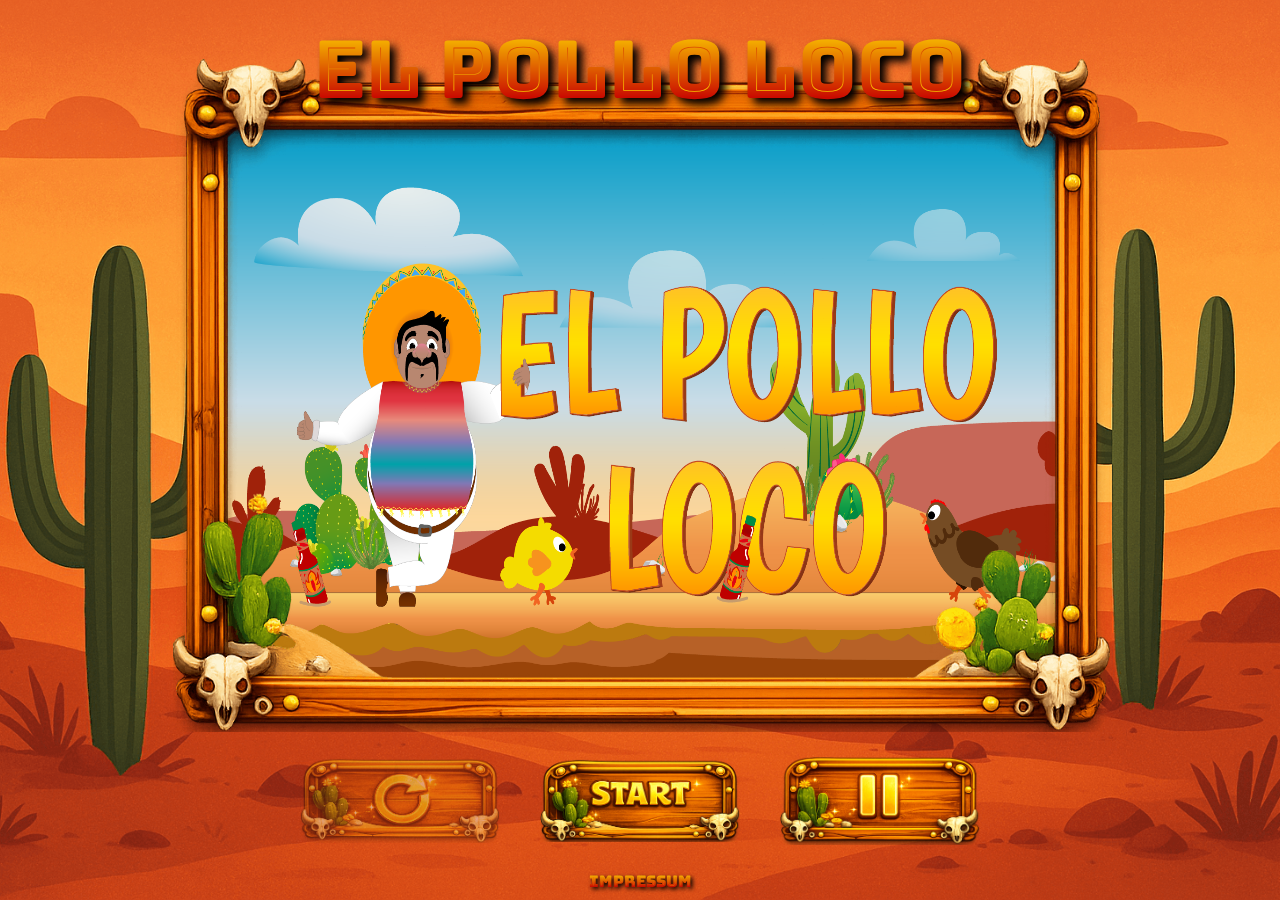
==== index.html @ 5ec19bf0 "feat: rework responsive game layout and menus" ====
<!DOCTYPE html>
<html lang="en">

<head>
    <meta charset="UTF-8">
    <meta name="viewport" content="width=device-width, initial-scale=1.0, viewport-fit=cover">
    <link rel="stylesheet" href="./style.css">
    <link rel="stylesheet" href="./style/responsive.css">
    <link rel="shortcut icon" href="./img/6_salsa_bottle/salsa_bottle.png" type="image/x-icon">
    <script src="./models/drawable_object.class.js"></script>
    <script src="./models/statusbar.class.js"></script>
    <script src="./models/movable-object.class.js"></script>
    <script src="./models/character.class.js"></script>
    <script src="./models/character-audio.class.js"></script>
    <script src="./models/character-animation.class.js"></script>
    <script src="./models/character-state.class.js"></script>
    <script src="./models/character-movement.class.js"></script>
    <script src="./models/chicken.class.js"></script>
    <script src="./models/baby_chicken.class.js"></script>
    <script src="./models/cloud.class.js"></script>
    <script src="./models/background.class.js"></script>
    <script src="./models/coin.class.js"></script>
    <script src="./models/salsa.class.js"></script>
    <script src="./models/endscreen.class.js"></script>
    <script src="./models/endboss.class.js"></script>
    <script src="./models/endboss-audio.class.js"></script>
    <script src="./models/keyboard.class.js"></script>
    <script src="./models/level.class.js"></script>
    <script src="./level/level1.js"></script>
    <script src="./models/throwable_object.class.js"></script>
    <script src="./models/world.class.js"></script>
    <script src="./models/world-draw.class.js"></script>
    <script src="./models/world-audio.class.js"></script>
    <script src="./models/world-flow.class.js"></script>
    <script src="./models/world-status.class.js"></script>
    <script src="./models/world-collision.class.js"></script>
    <script src="./js/variables.js"></script>
    <script src="./js/audio-manager.js"></script>
    <script src="./js/buttons.js"></script>
    <script src="./js/ui.js"></script>
    <script src="./js/game.js"></script>
    <script src="./js/keyboard.js"></script>
    <title>El Pollo Loco</title>
</head>

<body onload="init()">
    <header id="header">
        <button onclick="startGame()" id="resp-start-button">
            <img src="./img/buttons/start_button.png" class="resp-start-button">
        </button>
        <button id="resp-restart-button" class="deactive_button d_none">
            <img src="./img/buttons/restart_button.png">
        </button>
        <h1>El Pollo Loco</h1>
        <button id="resp-pause-button" onclick="pauseGame()">
            <img src="./img/buttons/pause_button.png">
        </button>
    </header>
    <section class="section-canvas" id="section-canvas">
        <canvas id="canvas" width="720" height="480" class="background-img"></canvas>
        <img src="./img/background_img/canvas_border.png" alt="" class="canvas-border">
        <div id="pause-menu" class="pause-menu d_none"></div>
        <div class="pause-buttons d_none" id="pause-buttons">
            <button onclick="resumeGame()" class="resume-button" id="resume-button">
                <img src="./img/buttons/play_button.png" alt="resume">
            </button>
            <button onclick="homeMenu()" class="home-button" id="home-button">
                <img src="./img/buttons/home_button.png" alt="home">
            </button>
            <button onclick="mute()" class="mute-button" id="mute-button">
                <img src="./img/buttons/unmute_button.png" alt="">
            </button>
            <button onclick="unmute()" class="mute-button d_none" id="unmute-button">
                <img src="./img/buttons/mute_button.png" alt="">
            </button>
            <button onclick="openSettings()" class="settings-button" id="settings-button">
                <img src="./img/buttons/settings_button.png" alt="">
            </button>
        </div>
        <table class="button-settings d_none" id="button-settings">
            <tr>
                <td>Left</td>
                <td>&larr; | A</td>
            </tr>
            <tr>
                <td>Right</td>
                <td>&rarr; | D</td>
            </tr>
            <tr>
                <td>Jump</td>
                <td>&uarr; | W | _</td>
            </tr>
            <tr>
                <td>Throw Item</td>
                <td>E</td>
            </tr>
            <tr>
                <td>Pause</td>
                <td>Esc</td>
            </tr>
        </table>
        <button class="close-settings-button d_none" id="close-settings-button" onclick="closeSettings()">
            <img src="./img/buttons/close_button.png" alt="">
        </button>
    </section>
    <section class="section-buttons" id="section-buttons">
        <button id="restart-button" class="deactive_button">
            <img src="./img/buttons/restart_button.png">
        </button>
        <button onclick="startGame()" id="start-button">
            <img src="./img/buttons/start_button.png">
        </button>
        <button id="pause-button" onclick="pauseGame()">
            <img src="./img/buttons/pause_button.png">
        </button>
    </section>
    <div class="rotate-phone-screen d_none" id="rotate-phone-screen">
        <img src="./img/responsive/rotate_phone.png" alt="">
        <h2>Please rotate your Device</h2>
    </div>
    <section class="resp-buttons" id="resp-buttons">
        <div class="left-side">
            <button id="left-button">
                <img src="./img/buttons/left_button.png" alt="" draggable="false">
            </button>
            <button id="right-button">
                <img src="./img/buttons/right_button.png" alt="" draggable="false">
            </button>
        </div>
        <div class="right-side">
            <button id="salsa-button">
                <img src="./img/buttons/salsa_button.png" alt="" draggable="false">
            </button>
            <button id="up-button">
                <img src="./img/buttons/up_button.png" alt="" draggable="false">
            </button>
        </div>
    </section>
    <footer>
        <a href="./impressum.html" target="_blank">Impressum</a>
    </footer>
</body>

</html>
---- style.css ----
/*                 Standart                         */

* {
    margin: 0;
    padding: 0;
    text-decoration: none;
    scroll-behavior: smooth;
    touch-action: manipulation;
    -webkit-user-select: none;
    user-select: none;
}

body {
    height: 100vh;
    height: 100dvh;
    overflow: hidden;
    position: relative;
    isolation: isolate;
    display: flex;
    flex-direction: column;
    align-items: center;
    justify-content: center;
    background-image: url(./img/background_img/background.png);
    background-repeat: no-repeat;
    background-size: cover;
    background-position: center;
    font-family: 'Bungee Spice', sans-serif;
}

body::before {
    content: "";
    display: none;
    position: fixed;
    inset: -20px;
    background-image: url(./img/background_img/background.png);
    background-repeat: no-repeat;
    background-size: cover;
    background-position: center;
    filter: blur(6px);
    transform: scale(1.03);
    opacity: 0.9;
    z-index: -1;
}

img {
    pointer-events: none;
    -webkit-user-drag: none;
    -webkit-touch-callout: none;
    touch-action: none;
}

button {
    height: auto;
    width: auto;
    cursor: pointer;
    transition: 250ms;
    background-color: transparent;
    border: none;
    touch-action: manipulation;
    user-select: none;
    -webkit-tap-highlight-color: transparent;
    position: relative;
}

.d_none {
    display: none !important;
}

.deactive_button {
    opacity: 0.5;
}

.deactive_button:hover {
    transform: scale(1) !important;
}

/*               Header Section                      */

header {
    display: flex;
    justify-content: center;
    align-items: center;
    position: absolute;
    top: 16px;
    width: 100%;
    box-sizing: border-box;
    padding: 0 24px;
    z-index: 10;
}

header img {
    display: none;
    width: 150px;
    height: auto;
    cursor: pointer;
    transition: 250ms;
}

header img:hover {
    transform: scale(1.05);
}

header img:active {
    transform: scale(1);
}

h1 {
    font-size: 80px;
    border-radius: 16px;
    text-shadow: 6px 6px 8px black;
}

/*               Canvas Section                   */

.section-canvas {
    position: relative;
    width: min(1000px, calc(100vw - 48px));
    max-width: 1000px;
    height: auto;
    aspect-ratio: 3 / 2;
    margin: clamp(56px, 8dvh, 80px) 0 clamp(78px, 8dvh, 96px);
    z-index: 0;
}

canvas {
    position: absolute;
    top: 0;
    left: 0;
    width: 100%;
    height: 100%;
    cursor: pointer;
    z-index: 0;
}

.background-img {
    background-image: url(./img/9_intro_outro_screens/start/startscreen_1.png);
    background-repeat: no-repeat;
    background-position: center center;
    background-size: 100% 100%;
}

.canvas-border {
    position: absolute;
    top: -11.67%;
    left: -6.25%;
    height: 121.46%;
    width: 112.78%;
    z-index: 2;
}

.pause-menu {
    position: absolute;
    top: 0;
    left: 0;
    height: 100%;
    width: 100%;
    background-color: rgba(0, 0, 0, 0.719);
    z-index: 1;
}

.pause-buttons {
    display: flex;
    justify-content: center;
    align-items: flex-end;
    flex-wrap: wrap;
    gap: 24px;
    position: absolute;
    top: 45%;
    left: 50%;
    transform: translate(-50%, -50%);
    z-index: 5;
    width: 600px;
}

.pause-buttons a {
    position: absolute;
    top: -30px;
    transition: 250ms;
}

.pause-buttons a:hover {
    transform: scale(1.05);
}

.pause-buttons a:active {
    transform: scale(1);
}

.resume-button {
    width: 200px;
    height: 105px;
    transition: 250ms;
    cursor: pointer;
}

.home-button {
    width: 200px;
    height: 160px;
    transition: 250ms;
    cursor: pointer;
}

.mute-button {
    width: 200px;
    height: 105px;
    transition: 250ms;
    cursor: pointer;
}

.settings-button {
    width: 200px;
    height: 104px;
}

.resume-button img {
    width: 100%;
    height: 100%;
}

.home-button img {
    width: 100%;
    height: 100%;
}

.mute-button img {
    width: 100%;
    height: 100%;
}

.settings-button img {
    width: 100%;
    height: 100%;
}

.resume-button:hover {
    transform: scale(1.05);
}

.home-button:hover {
    transform: scale(1.05);
}

.mute-button:hover {
    transform: scale(1.05);
}

.settings-button:hover {
    transform: scale(1.05);
}

.resume-button:active {
    transform: scale(1);
}

.home-button:active {
    transform: scale(1);
}

.mute-button:active {
    transform: scale(1);
}

.settings-button:active {
    transform: scale(1);
}

.button-settings {
    background-color: black;
    border: 4px solid rgb(255, 128, 0);
    border-radius: 16px;
    padding: 8px 16px;
    position: absolute;
    top: 50%;
    left: 50%;
    transform: translate(-50%, -50%);
    z-index: 1;
}

.button-settings td {
    padding: 8px;
}

.button-settings td:first-child {
    padding-right: 32px;
}

.close-settings-button {
    position: absolute;
    left: 72%;
    top: 15%;
    width: 50px;
    height: auto;
    z-index: 1;
}

.close-settings-button:hover {
    transform: scale(1.1);
}

.close-settings-button:active {
    transform: scale(1);
}

.close-settings-button img {
    width: 100%;
    height: 100%;
}

/*              Button Section               */

.section-buttons {
    display: flex;
    justify-content: center;
    align-items: center;
    width: 100%;
    gap: 40px;
    position: relative;
    z-index: 10;
}

.section-buttons img {
    width: 200px;
    height: auto;
    cursor: pointer;
    transition: 250ms;
}

.section-buttons button {
    width: 200px;
    height: auto;
    cursor: pointer;
    transition: 250ms;
}

.section-buttons button img {
    width: 100%;
    height: 100%;
}

.section-buttons button:hover {
    transform: scale(1.05);
}

.section-buttons button:active {
    transform: scale(1);
}

/*                  Resp Overlay                 */

.rotate-phone-screen {
    display: flex;
    align-items: center;
    justify-content: center;
    flex-direction: column;
}

.rotate-phone-screen img {
    width: 600px;
    height: auto;
    margin: 24px 0 16px 0;
}

h2 {
    font-size: 40px;
    text-shadow: 4px 4px 8px black;
}

/*                  Footer                    */

footer {
    position: fixed;
    left: 50%;
    bottom: 8px;
    transform: translateX(-50%);
    z-index: 10;
}

footer a {
    display: inline-block;
    color: rgb(255, 204, 0);
    font-size: 16px;
    text-shadow: 2px 2px 4px black;
    transition: 250ms;
}

footer a:hover {
    transform: scale(1.05);
}

/*              Resp Buttons Section                */

.resp-buttons {
    display: none;
    justify-content: space-between;
    align-items: center;
    width: 100%;
    position: absolute;
    bottom: 12px;
    height: 80px;
    padding: 0 24px;
    box-sizing: border-box;
    z-index: 10;
}

body.mobile-controls .section-buttons {
    display: none;
}

body.mobile-controls .section-canvas {
    margin: clamp(36px, 7dvh, 56px) 0 clamp(96px, 18dvh, 128px);
}

body.mobile-controls .resp-buttons {
    display: flex;
}

body.mobile-controls header img {
    display: block;
}

.left-side {
    display: flex;
    align-items: center;
    height: 100%;
    gap: 24px;
}

.left-side button {
    height: 100%;
    position: relative;
}

.left-side button img {
    height: 100%;
}

.resp-start-button {
    height: auto;
    width: 200px;
}

.right-side {
    display: flex;
    align-items: center;
    height: 100%;
    gap: 24px;
}

.right-side button {
    height: 100%;
}

.right-side button img {
    height: 100%;
}

/*                  Fonts                    */

@font-face {
    font-family: 'Bungee Spice';
    src: url(./fonts/Bungee_Spice/BungeeSpice-Regular.ttf);
}
---- style/responsive.css ----
@media (max-width: 820px) {

    /*               Header Section                      */

    h1 {
        font-size: 64px;
    }


    /*                  Resp Overlay                 */


    h2 {
        font-size: 32px;
    }


    /*                  Resp Overlay                 */


    .rotate-phone-screen img {
        width: 400px;
        margin: 20px 0 11px 0;
    }
}

@media (max-width: 580px) {

    /*               Header Section                      */


    header {
        padding: 0;
    }

    h1 {
        font-size: 32px;
        margin: 0;
        padding: 0;
    }


    /*                  Resp Overlay                 */


    .rotate-phone-screen img {
        width: 300px;
        margin: 20px 0 11px 0;
    }

    h2 {
        font-size: 19px;
    }
}

@media (max-height: 850px) {

    /*               Header Section                      */


    header {
        justify-content: space-between;
    }

    header img {
        display: block;
        width: 150px;
    }

    h1 {
        font-size: 36px;
        margin: 0;
        padding: 0;
    }


    /*               Canvas Section                   */


    .section-canvas {
        width: 600px;
        height: 350px;
        margin: 0;
    }

    canvas {
        width: 100%;
        height: 100%;
    }

    .canvas-border {
        top: -43px;
        left: -39px;
        height: calc(100% + 75px);
        width: calc(100% + 79px);
    }

    .pause-buttons {
        width: 400px;
    }

    .pause-buttons a {
        font-size: 14px;
    }

    .resume-button {
        width: 150px;
        height: 78px;
    }

    .home-button {
        width: 150px;
        height: 120px;
    }

    .mute-button {
        width: 150px;
        height: 80px;
    }

    .settings-button {
        width: 150px;
        height: 78px;
    }

    .button-settings {
        font-size: 12px;
    }

    .close-settings-button {
        left: 72%;
        top: 10%;
        width: 40px;
    }


    /*              Button Section               */


    .section-buttons {
        display: none;
    }

    .section-buttons img {
        width: 150px;
    }


    /*              Resp Buttons Section                */


    body.mobile-controls .resp-buttons {
        display: flex;
    }

    .resp-start-button {
        width: 150px;
    }

}

@media (max-height: 600px) {

    /*               Header Section                      */


    header img {
        width: 120px;
    }

    h1 {
        font-size: 36px;
        margin: 0;
        padding: 0;
    }


    /*               Canvas Section                   */

    .section-canvas {
        width: 70%;
        max-width: 500px;
        height: 50%;
    }

    .canvas-border {
        top: -28px;
        left: -26px;
        height: calc(100% + 50px);
        width: calc(100% + 52px);
    }

    .pause-buttons a {
        top: -10px;
        font-size: 12px;
    }

    .resume-button {
        width: 120px;
        height: 66px;
    }

    .home-button {
        width: 120px;
        height: 100px;
    }

    .mute-button {
        width: 120px;
        height: 63px;
    }

    .settings-button {
        width: 120px;
        height: 62px;
    }

    .button-settings {
        padding: 4px 8px;
        font-size: 12px;
    }

    .close-settings-button {
        left: 78%;
        width: 32px;
    }


    /*              Button Section               */


    .section-buttons img {
        width: 120px;
    }


    /*                  Resp Overlay                 */


    .rotate-phone-screen img {
        width: 300px;
        margin: 20px 0 11px 0;
    }

    h2 {
        font-size: 19px;
    }


    /*              Resp Buttons Section                */


    .resp-buttons {
        bottom: 12px;
        height: 64px;
        padding: 0 24px;
    }

    .resp-start-button {
        width: 120px;
    }

}

@media (max-height: 440px) {

    /*               Header Section                      */

    header img {
        width: 70px;
    }

    h1 {
        font-size: 32px;
        margin: 0;
        padding: 0;
    }


    /*               Canvas Section                   */


    .section-canvas {
        width: 70%;
        max-width: 400px;
        height: 50%;
    }

    .canvas-border {
        top: -22px;
        left: -20px;
        height: calc(100% + 40px);
        width: calc(100% + 40px);
    }

    .pause-buttons {
        width: 300px;
        gap: 16px;
    }

    .pause-buttons a {
        top: auto;
        bottom: -20px;
    }

    .resume-button {
        width: 100px;
        height: 50px;
    }

    .home-button {
        width: 100px;
        height: 75px;
    }

    .mute-button {
        width: 100px;
        height: 49px;
    }

    .settings-button {
        width: 100px;
        height: 48px;
    }

    .button-settings td:first-child {
        padding-right: 16px;
    }

    .button-settings td {
        padding: 2px;
    }


    /*              Button Section               */


    .section-buttons img {
        width: 70px;
    }


    /*                  Resp Overlay                 */


    .rotate-phone-screen img {
        width: 300px;
        margin: 20px 0 11px 0;
    }

    h2 {
        font-size: 19px;
    }


    /*              Resp Buttons Section                */


    .resp-start-button {
        width: 90px;
    }

}

/* Canvas size is calculated in ui.js; these rules keep CSS fallbacks proportional. */
.section-canvas {
    width: min(1000px, calc(100vw - 48px));
    max-width: 1000px;
    height: auto;
    aspect-ratio: 3 / 2;
    margin: clamp(56px, 8dvh, 80px) 0 clamp(78px, 8dvh, 96px);
}

body.mobile-controls .section-canvas {
    width: min(1000px, calc(100vw - 16px));
    margin: clamp(36px, 7dvh, 56px) 0 clamp(96px, 18dvh, 128px);
}

canvas {
    width: 100%;
    height: 100%;
}

.canvas-border {
    top: -11.67%;
    left: -6.25%;
    height: 121.46%;
    width: 112.78%;
}

@media (max-height: 600px) {
    body {
        background-image: none;
        background-color: rgb(34, 34, 34);
    }

    body::before {
        display: block;
    }

    h1 {
        display: none;
    }

    header {
        top: clamp(6px, 2.5dvh, 14px);
        padding: 0 clamp(8px, 2vw, 24px);
        pointer-events: none;
    }

    header button {
        pointer-events: auto;
    }

    header img,
    .resp-start-button {
        display: block;
        width: auto;
        height: clamp(32px, 8dvh, 44px);
    }

    .section-canvas,
    body.mobile-controls .section-canvas {
        width: min(1000px, 150dvh, 100vw);
        max-width: 1000px;
        margin: 0;
    }

    .canvas-border {
        display: none;
    }

    .resp-buttons {
        bottom: clamp(4px, 2dvh, 12px);
        height: auto;
        padding: 0 clamp(8px, 2vw, 24px);
        gap: clamp(8px, 2vw, 16px);
        pointer-events: none;
    }

    footer {
        bottom: clamp(2px, 1dvh, 6px);
    }

    footer a {
        font-size: 12px;
    }

    .resp-buttons button {
        pointer-events: auto;
    }

    .left-side,
    .right-side {
        height: auto;
        gap: clamp(8px, 2vw, 16px);
        flex-wrap: wrap;
    }

    .left-side button,
    .right-side button {
        height: clamp(40px, 10dvh, 56px);
    }
}
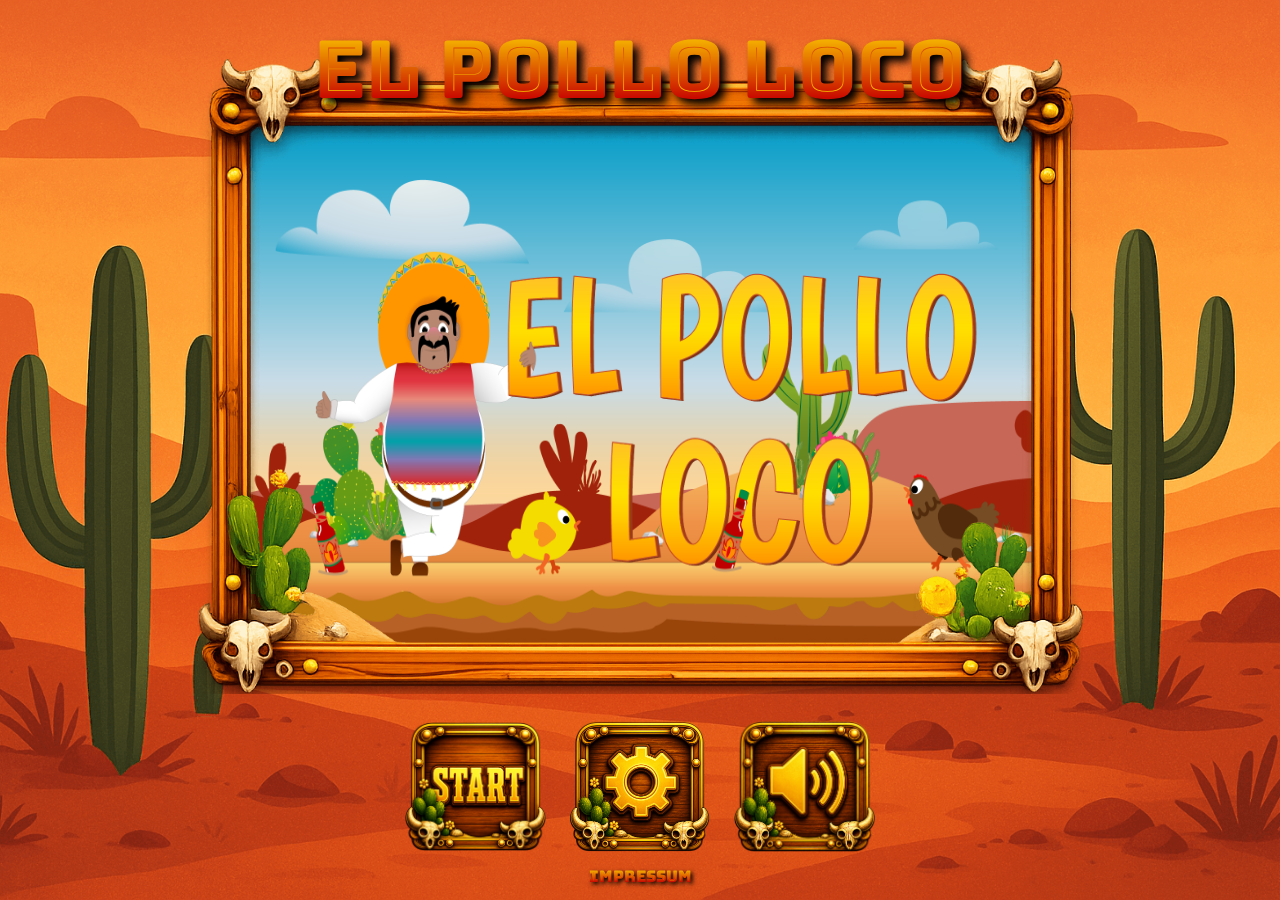
==== commit 8d73e069: "Redesign game action controls" ====
--- a/index.html
+++ b/index.html
@@ -4,11 +4,20 @@
 <head>
     <meta charset="UTF-8">
     <meta name="viewport" content="width=device-width, initial-scale=1.0, viewport-fit=cover">
+    <meta name="theme-color" content="#222222">
+    <meta name="mobile-web-app-capable" content="yes">
+    <meta name="apple-mobile-web-app-capable" content="yes">
+    <meta name="apple-mobile-web-app-status-bar-style" content="black-translucent">
     <link rel="stylesheet" href="./style.css">
+    <link rel="stylesheet" href="./style/controls.css">
     <link rel="stylesheet" href="./style/responsive.css">
     <link rel="shortcut icon" href="./img/6_salsa_bottle/salsa_bottle.png" type="image/x-icon">
     <script src="./models/drawable_object.class.js"></script>
     <script src="./models/statusbar.class.js"></script>
+    <script src="./models/statusbar-health.class.js"></script>
+    <script src="./models/statusbar-bottle.class.js"></script>
+    <script src="./models/statusbar-coin.class.js"></script>
+    <script src="./models/statusbar-health-endboss.class.js"></script>
     <script src="./models/movable-object.class.js"></script>
     <script src="./models/character.class.js"></script>
     <script src="./models/character-audio.class.js"></script>
@@ -21,7 +30,8 @@
     <script src="./models/background.class.js"></script>
     <script src="./models/coin.class.js"></script>
     <script src="./models/salsa.class.js"></script>
-    <script src="./models/endscreen.class.js"></script>
+    <script src="./models/win.class.js"></script>
+    <script src="./models/lose.class.js"></script>
     <script src="./models/endboss.class.js"></script>
     <script src="./models/endboss-audio.class.js"></script>
     <script src="./models/keyboard.class.js"></script>
@@ -45,38 +55,12 @@
 
 <body onload="init()">
     <header id="header">
-        <button onclick="startGame()" id="resp-start-button">
-            <img src="./img/buttons/start_button.png" class="resp-start-button">
-        </button>
-        <button id="resp-restart-button" class="deactive_button d_none">
-            <img src="./img/buttons/restart_button.png">
-        </button>
         <h1>El Pollo Loco</h1>
-        <button id="resp-pause-button" onclick="pauseGame()">
-            <img src="./img/buttons/pause_button.png">
-        </button>
     </header>
     <section class="section-canvas" id="section-canvas">
         <canvas id="canvas" width="720" height="480" class="background-img"></canvas>
         <img src="./img/background_img/canvas_border.png" alt="" class="canvas-border">
         <div id="pause-menu" class="pause-menu d_none"></div>
-        <div class="pause-buttons d_none" id="pause-buttons">
-            <button onclick="resumeGame()" class="resume-button" id="resume-button">
-                <img src="./img/buttons/play_button.png" alt="resume">
-            </button>
-            <button onclick="homeMenu()" class="home-button" id="home-button">
-                <img src="./img/buttons/home_button.png" alt="home">
-            </button>
-            <button onclick="mute()" class="mute-button" id="mute-button">
-                <img src="./img/buttons/unmute_button.png" alt="">
-            </button>
-            <button onclick="unmute()" class="mute-button d_none" id="unmute-button">
-                <img src="./img/buttons/mute_button.png" alt="">
-            </button>
-            <button onclick="openSettings()" class="settings-button" id="settings-button">
-                <img src="./img/buttons/settings_button.png" alt="">
-            </button>
-        </div>
         <table class="button-settings d_none" id="button-settings">
             <tr>
                 <td>Left</td>
@@ -99,19 +83,31 @@
                 <td>Esc</td>
             </tr>
         </table>
-        <button class="close-settings-button d_none" id="close-settings-button" onclick="closeSettings()">
+        <button class="close-settings-button d_none" id="close-settings-button">
             <img src="./img/buttons/close_button.png" alt="">
         </button>
     </section>
     <section class="section-buttons" id="section-buttons">
-        <button id="restart-button" class="deactive_button">
+        <button id="start-button">
+            <img src="./img/buttons/start_button.png" alt="start">
+        </button>
+        <button id="restart-button" class="d_none">
             <img src="./img/buttons/restart_button.png">
         </button>
-        <button onclick="startGame()" id="start-button">
-            <img src="./img/buttons/start_button.png">
+        <button id="home-button" class="d_none">
+            <img src="./img/buttons/home_button.png" alt="home">
         </button>
-        <button id="pause-button" onclick="pauseGame()">
-            <img src="./img/buttons/pause_button.png">
+        <button id="settings-button">
+            <img src="./img/buttons/settings_button.png" alt="settings">
+        </button>
+        <button id="mute-button">
+            <img src="./img/buttons/unmute_button.png" alt="mute">
+        </button>
+        <button id="unmute-button" class="d_none">
+            <img src="./img/buttons/mute_button.png" alt="unmute">
+        </button>
+        <button id="pause-button" class="d_none">
+            <img src="./img/buttons/pause_button.png" alt="pause">
         </button>
     </section>
     <div class="rotate-phone-screen d_none" id="rotate-phone-screen">
@@ -137,7 +133,7 @@
         </div>
     </section>
     <footer>
-        <a href="./impressum.html" target="_blank">Impressum</a>
+        <a href="./impressum.html">Impressum</a>
     </footer>
 </body>
 
--- a/style.css
+++ b/style.css
@@ -3,18 +3,40 @@
 * {
     margin: 0;
     padding: 0;
+    box-sizing: border-box;
     text-decoration: none;
     scroll-behavior: smooth;
-    touch-action: manipulation;
+    touch-action: none;
     -webkit-user-select: none;
+    -moz-user-select: none;
+    -ms-user-select: none;
     user-select: none;
+    -webkit-user-drag: none;
+    -webkit-touch-callout: none;
+    -webkit-tap-highlight-color: transparent;
+}
+
+html {
+    width: 100%;
+    height: 100%;
+    overflow: hidden;
+    overscroll-behavior: none;
+    background-color: rgb(34, 34, 34);
+    background-image: url(./img/background_img/background.png);
+    background-repeat: no-repeat;
+    background-size: cover;
+    background-position: center;
 }
 
 body {
-    height: 100vh;
-    height: 100dvh;
+    position: fixed;
+    inset: 0;
+    width: var(--app-width, 100vw);
+    width: var(--app-width, 100dvw);
+    height: var(--app-height, 100vh);
+    height: var(--app-height, 100dvh);
     overflow: hidden;
-    position: relative;
+    overscroll-behavior: none;
     isolation: isolate;
     display: flex;
     flex-direction: column;
@@ -56,7 +78,7 @@
     transition: 250ms;
     background-color: transparent;
     border: none;
-    touch-action: manipulation;
+    touch-action: none;
     user-select: none;
     -webkit-tap-highlight-color: transparent;
     position: relative;
@@ -86,6 +108,14 @@
     box-sizing: border-box;
     padding: 0 24px;
     z-index: 10;
+}
+
+header button {
+    display: flex;
+    align-items: center;
+    justify-content: center;
+    pointer-events: auto;
+    z-index: 20;
 }
 
 header img {
@@ -313,28 +343,24 @@
     justify-content: center;
     align-items: center;
     width: 100%;
-    gap: 40px;
+    min-height: clamp(52px, 9dvh, 88px);
+    gap: clamp(8px, 2vw, 24px);
     position: relative;
     z-index: 10;
 }
 
-.section-buttons img {
-    width: 200px;
-    height: auto;
-    cursor: pointer;
-    transition: 250ms;
-}
-
 .section-buttons button {
-    width: 200px;
-    height: auto;
-    cursor: pointer;
-    transition: 250ms;
+    width: clamp(72px, 11vw, 150px);
+    height: auto;
+    cursor: pointer;
+    transition: 250ms;
+    flex: 0 0 auto;
 }
 
 .section-buttons button img {
     width: 100%;
-    height: 100%;
+    height: auto;
+    display: block;
 }
 
 .section-buttons button:hover {
@@ -376,7 +402,12 @@
 }
 
 footer a {
-    display: inline-block;
+    display: inline-flex;
+    align-items: center;
+    justify-content: center;
+    min-width: 64px;
+    min-height: 32px;
+    padding: 4px 10px;
     color: rgb(255, 204, 0);
     font-size: 16px;
     text-shadow: 2px 2px 4px black;
@@ -387,73 +418,6 @@
     transform: scale(1.05);
 }
 
-/*              Resp Buttons Section                */
-
-.resp-buttons {
-    display: none;
-    justify-content: space-between;
-    align-items: center;
-    width: 100%;
-    position: absolute;
-    bottom: 12px;
-    height: 80px;
-    padding: 0 24px;
-    box-sizing: border-box;
-    z-index: 10;
-}
-
-body.mobile-controls .section-buttons {
-    display: none;
-}
-
-body.mobile-controls .section-canvas {
-    margin: clamp(36px, 7dvh, 56px) 0 clamp(96px, 18dvh, 128px);
-}
-
-body.mobile-controls .resp-buttons {
-    display: flex;
-}
-
-body.mobile-controls header img {
-    display: block;
-}
-
-.left-side {
-    display: flex;
-    align-items: center;
-    height: 100%;
-    gap: 24px;
-}
-
-.left-side button {
-    height: 100%;
-    position: relative;
-}
-
-.left-side button img {
-    height: 100%;
-}
-
-.resp-start-button {
-    height: auto;
-    width: 200px;
-}
-
-.right-side {
-    display: flex;
-    align-items: center;
-    height: 100%;
-    gap: 24px;
-}
-
-.right-side button {
-    height: 100%;
-}
-
-.right-side button img {
-    height: 100%;
-}
-
 /*                  Fonts                    */
 
 @font-face {
--- a/style/controls.css
+++ b/style/controls.css
@@ -0,0 +1,115 @@
+/*              Resp Buttons Section                */
+
+.resp-buttons {
+    display: none;
+    justify-content: space-between;
+    align-items: center;
+    width: 100%;
+    position: absolute;
+    bottom: 12px;
+    height: 80px;
+    padding: 0 24px;
+    box-sizing: border-box;
+    z-index: 10;
+}
+
+body.mobile-controls .section-buttons {
+    --action-button-size: clamp(42px, 7.4dvw, 58px);
+    --action-button-gap: clamp(6px, 1.4dvw, 12px);
+    --action-button-top: max(clamp(8px, 2dvh, 14px), env(safe-area-inset-top));
+    --action-button-left: max(clamp(8px, 2vw, 18px), env(safe-area-inset-left));
+    --action-button-right: max(clamp(8px, 2vw, 18px), env(safe-area-inset-right));
+    display: block;
+    position: fixed;
+    inset: 0;
+    transform: none;
+    width: var(--app-width, 100vw);
+    height: var(--app-height, 100vh);
+    min-height: 0;
+    z-index: 20;
+    pointer-events: none;
+}
+
+body.mobile-controls .section-buttons button {
+    position: absolute;
+    width: var(--action-button-size);
+    pointer-events: auto;
+}
+
+body.mobile-controls .section-buttons #settings-button {
+    top: var(--action-button-top);
+    left: var(--action-button-left);
+}
+
+body.mobile-controls .section-buttons #home-button {
+    top: var(--action-button-top);
+    left: calc(var(--action-button-left) + var(--action-button-size) + var(--action-button-gap));
+}
+
+body.mobile-controls .section-buttons #mute-button,
+body.mobile-controls .section-buttons #unmute-button {
+    top: var(--action-button-top);
+    right: var(--action-button-right);
+}
+
+body.mobile-controls .section-buttons #pause-button {
+    top: var(--action-button-top);
+    right: calc(var(--action-button-right) + var(--action-button-size) + var(--action-button-gap));
+}
+
+body.mobile-controls .section-buttons #start-button,
+body.mobile-controls .section-buttons #restart-button {
+    left: 50%;
+    bottom: max(clamp(8px, 2dvh, 14px), env(safe-area-inset-bottom));
+    transform: translateX(-50%);
+}
+
+body.mobile-controls .section-buttons[data-action-state="running"] #restart-button,
+body.mobile-controls .section-buttons[data-action-state="paused"] #restart-button,
+body.mobile-controls .section-buttons[data-action-state="settings"] #restart-button {
+    display: none !important;
+}
+
+body.mobile-controls .section-canvas {
+    margin: clamp(36px, 7dvh, 56px) 0 clamp(96px, 18dvh, 128px);
+}
+
+body.mobile-controls .resp-buttons {
+    display: flex;
+}
+
+.left-side {
+    display: flex;
+    align-items: center;
+    height: 100%;
+    gap: 24px;
+}
+
+.left-side button {
+    height: 100%;
+    position: relative;
+}
+
+.left-side button img {
+    height: 100%;
+}
+
+.resp-start-button {
+    height: auto;
+    width: 200px;
+}
+
+.right-side {
+    display: flex;
+    align-items: center;
+    height: 100%;
+    gap: 24px;
+}
+
+.right-side button {
+    height: 100%;
+}
+
+.right-side button img {
+    height: 100%;
+}
--- a/style/responsive.css
+++ b/style/responsive.css
@@ -138,11 +138,13 @@
 
 
     .section-buttons {
-        display: none;
-    }
-
-    .section-buttons img {
-        width: 150px;
+        display: flex;
+        min-height: clamp(44px, 10dvh, 66px);
+        gap: clamp(6px, 2vw, 14px);
+    }
+
+    .section-buttons button {
+        width: clamp(74px, 16dvh, 120px);
     }
 
 
@@ -161,234 +163,9 @@
 
 @media (max-height: 600px) {
 
-    /*               Header Section                      */
-
-
-    header img {
-        width: 120px;
-    }
-
-    h1 {
-        font-size: 36px;
-        margin: 0;
-        padding: 0;
-    }
-
-
-    /*               Canvas Section                   */
-
-    .section-canvas {
-        width: 70%;
-        max-width: 500px;
-        height: 50%;
-    }
-
-    .canvas-border {
-        top: -28px;
-        left: -26px;
-        height: calc(100% + 50px);
-        width: calc(100% + 52px);
-    }
-
-    .pause-buttons a {
-        top: -10px;
-        font-size: 12px;
-    }
-
-    .resume-button {
-        width: 120px;
-        height: 66px;
-    }
-
-    .home-button {
-        width: 120px;
-        height: 100px;
-    }
-
-    .mute-button {
-        width: 120px;
-        height: 63px;
-    }
-
-    .settings-button {
-        width: 120px;
-        height: 62px;
-    }
-
-    .button-settings {
-        padding: 4px 8px;
-        font-size: 12px;
-    }
-
-    .close-settings-button {
-        left: 78%;
-        width: 32px;
-    }
-
-
-    /*              Button Section               */
-
-
-    .section-buttons img {
-        width: 120px;
-    }
-
-
-    /*                  Resp Overlay                 */
-
-
-    .rotate-phone-screen img {
-        width: 300px;
-        margin: 20px 0 11px 0;
-    }
-
-    h2 {
-        font-size: 19px;
-    }
-
-
-    /*              Resp Buttons Section                */
-
-
-    .resp-buttons {
-        bottom: 12px;
-        height: 64px;
-        padding: 0 24px;
-    }
-
-    .resp-start-button {
-        width: 120px;
-    }
-
-}
-
-@media (max-height: 440px) {
-
-    /*               Header Section                      */
-
-    header img {
-        width: 70px;
-    }
-
-    h1 {
-        font-size: 32px;
-        margin: 0;
-        padding: 0;
-    }
-
-
-    /*               Canvas Section                   */
-
-
-    .section-canvas {
-        width: 70%;
-        max-width: 400px;
-        height: 50%;
-    }
-
-    .canvas-border {
-        top: -22px;
-        left: -20px;
-        height: calc(100% + 40px);
-        width: calc(100% + 40px);
-    }
-
-    .pause-buttons {
-        width: 300px;
-        gap: 16px;
-    }
-
-    .pause-buttons a {
-        top: auto;
-        bottom: -20px;
-    }
-
-    .resume-button {
-        width: 100px;
-        height: 50px;
-    }
-
-    .home-button {
-        width: 100px;
-        height: 75px;
-    }
-
-    .mute-button {
-        width: 100px;
-        height: 49px;
-    }
-
-    .settings-button {
-        width: 100px;
-        height: 48px;
-    }
-
-    .button-settings td:first-child {
-        padding-right: 16px;
-    }
-
-    .button-settings td {
-        padding: 2px;
-    }
-
-
-    /*              Button Section               */
-
-
-    .section-buttons img {
-        width: 70px;
-    }
-
-
-    /*                  Resp Overlay                 */
-
-
-    .rotate-phone-screen img {
-        width: 300px;
-        margin: 20px 0 11px 0;
-    }
-
-    h2 {
-        font-size: 19px;
-    }
-
-
-    /*              Resp Buttons Section                */
-
-
-    .resp-start-button {
-        width: 90px;
-    }
-
-}
-
-/* Canvas size is calculated in ui.js; these rules keep CSS fallbacks proportional. */
-.section-canvas {
-    width: min(1000px, calc(100vw - 48px));
-    max-width: 1000px;
-    height: auto;
-    aspect-ratio: 3 / 2;
-    margin: clamp(56px, 8dvh, 80px) 0 clamp(78px, 8dvh, 96px);
-}
-
-body.mobile-controls .section-canvas {
-    width: min(1000px, calc(100vw - 16px));
-    margin: clamp(36px, 7dvh, 56px) 0 clamp(96px, 18dvh, 128px);
-}
-
-canvas {
-    width: 100%;
-    height: 100%;
-}
-
-.canvas-border {
-    top: -11.67%;
-    left: -6.25%;
-    height: 121.46%;
-    width: 112.78%;
-}
-
-@media (max-height: 600px) {
+    /*                 Standart                         */
+
+
     body {
         background-image: none;
         background-color: rgb(34, 34, 34);
@@ -398,9 +175,9 @@
         display: block;
     }
 
-    h1 {
-        display: none;
-    }
+
+    /*               Header Section                      */
+
 
     header {
         top: clamp(6px, 2.5dvh, 14px);
@@ -412,23 +189,102 @@
         pointer-events: auto;
     }
 
+    header button::before {
+        content: "";
+        position: absolute;
+        inset: -12px;
+        background-color: rgba(0, 0, 0, 0);
+    }
+
     header img,
     .resp-start-button {
         display: block;
         width: auto;
-        height: clamp(32px, 8dvh, 44px);
-    }
+        height: clamp(40px, 9.5dvh, 56px);
+    }
+
+    h1 {
+        display: none;
+    }
+
+
+    /*               Canvas Section                   */
 
     .section-canvas,
     body.mobile-controls .section-canvas {
-        width: min(1000px, 150dvh, 100vw);
-        max-width: 1000px;
+        width: min(150dvh, var(--app-width, 100vw));
+        max-width: none;
         margin: 0;
     }
 
     .canvas-border {
         display: none;
     }
+
+    .pause-buttons a {
+        top: -10px;
+        font-size: 12px;
+    }
+
+    .resume-button {
+        width: 120px;
+        height: 66px;
+    }
+
+    .home-button {
+        width: 120px;
+        height: 100px;
+    }
+
+    .mute-button {
+        width: 120px;
+        height: 63px;
+    }
+
+    .settings-button {
+        width: 120px;
+        height: 62px;
+    }
+
+    .button-settings {
+        padding: 4px 8px;
+        font-size: 12px;
+    }
+
+    .close-settings-button {
+        left: 78%;
+        width: 32px;
+    }
+
+
+    /*              Button Section               */
+
+
+    .section-buttons {
+        min-height: clamp(40px, 12dvh, 58px);
+        gap: clamp(4px, 1.5vw, 10px);
+    }
+
+    .section-buttons button {
+        width: clamp(56px, 16dvh, 96px);
+    }
+
+
+    /*                  Resp Overlay                 */
+
+
+    .rotate-phone-screen img {
+        width: 300px;
+        margin: 20px 0 11px 0;
+    }
+
+    h2 {
+        font-size: 19px;
+    }
+
+
+    /*              Resp Buttons Section                */
+
 
     .resp-buttons {
         bottom: clamp(4px, 2dvh, 12px);
@@ -438,14 +294,6 @@
         pointer-events: none;
     }
 
-    footer {
-        bottom: clamp(2px, 1dvh, 6px);
-    }
-
-    footer a {
-        font-size: 12px;
-    }
-
     .resp-buttons button {
         pointer-events: auto;
     }
@@ -459,6 +307,84 @@
 
     .left-side button,
     .right-side button {
-        height: clamp(40px, 10dvh, 56px);
-    }
-}
+        height: clamp(52px, 12dvh, 72px);
+    }
+
+
+    /*                  Footer                    */
+
+
+    footer {
+        top: clamp(4px, 1.5dvh, 8px);
+        bottom: auto;
+    }
+
+    footer a {
+        font-size: 12px;
+    }
+
+}
+
+@media (max-height: 440px) {
+
+    /*               Canvas Section                   */
+
+    .pause-buttons {
+        width: 300px;
+        gap: 16px;
+    }
+
+    .pause-buttons a {
+        top: auto;
+        bottom: -20px;
+    }
+
+    .resume-button {
+        width: 100px;
+        height: 50px;
+    }
+
+    .home-button {
+        width: 100px;
+        height: 75px;
+    }
+
+    .mute-button {
+        width: 100px;
+        height: 49px;
+    }
+
+    .settings-button {
+        width: 100px;
+        height: 48px;
+    }
+
+    .button-settings td:first-child {
+        padding-right: 16px;
+    }
+
+    .button-settings td {
+        padding: 2px;
+    }
+
+
+    /*              Button Section               */
+
+
+    .section-buttons button {
+        width: clamp(44px, 15dvh, 70px);
+    }
+
+
+    /*                  Resp Overlay                 */
+
+
+    .rotate-phone-screen img {
+        width: 300px;
+        margin: 20px 0 11px 0;
+    }
+
+    h2 {
+        font-size: 19px;
+    }
+}
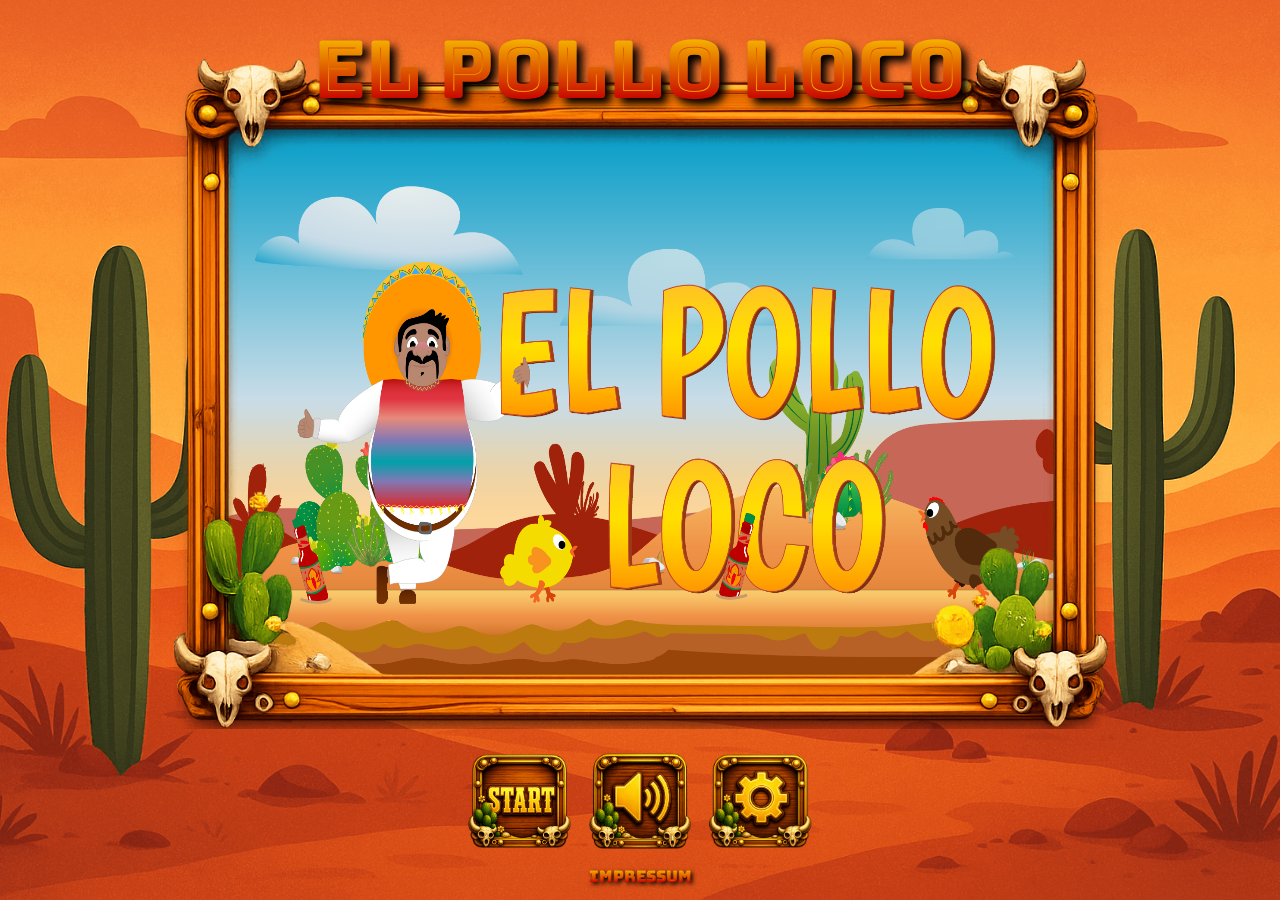
==== commit 7efdbcdc: "Adjust responsive game controls" ====
--- a/index.html
+++ b/index.html
@@ -91,14 +91,14 @@
         <button id="start-button">
             <img src="./img/buttons/start_button.png" alt="start">
         </button>
+        <button id="home-button" class="d_none">
+            <img src="./img/buttons/home_button.png" alt="home">
+        </button>
         <button id="restart-button" class="d_none">
             <img src="./img/buttons/restart_button.png">
         </button>
-        <button id="home-button" class="d_none">
-            <img src="./img/buttons/home_button.png" alt="home">
-        </button>
-        <button id="settings-button">
-            <img src="./img/buttons/settings_button.png" alt="settings">
+        <button id="pause-button" class="d_none">
+            <img src="./img/buttons/pause_button.png" alt="pause">
         </button>
         <button id="mute-button">
             <img src="./img/buttons/unmute_button.png" alt="mute">
@@ -106,8 +106,8 @@
         <button id="unmute-button" class="d_none">
             <img src="./img/buttons/mute_button.png" alt="unmute">
         </button>
-        <button id="pause-button" class="d_none">
-            <img src="./img/buttons/pause_button.png" alt="pause">
+        <button id="settings-button">
+            <img src="./img/buttons/settings_button.png" alt="settings">
         </button>
     </section>
     <div class="rotate-phone-screen d_none" id="rotate-phone-screen">
--- a/style.css
+++ b/style.css
@@ -343,14 +343,14 @@
     justify-content: center;
     align-items: center;
     width: 100%;
-    min-height: clamp(52px, 9dvh, 88px);
-    gap: clamp(8px, 2vw, 24px);
+    min-height: clamp(46px, 8dvh, 72px);
+    gap: clamp(6px, 1.5vw, 18px);
     position: relative;
     z-index: 10;
 }
 
 .section-buttons button {
-    width: clamp(72px, 11vw, 150px);
+    width: clamp(56px, 8vw, 112px);
     height: auto;
     cursor: pointer;
     transition: 250ms;
@@ -368,6 +368,18 @@
 }
 
 .section-buttons button:active {
+    transform: scale(1);
+}
+
+.section-buttons button:disabled,
+.section-buttons button.deactive_button {
+    cursor: default;
+}
+
+.section-buttons button:disabled:hover,
+.section-buttons button:disabled:active,
+.section-buttons button.deactive_button:hover,
+.section-buttons button.deactive_button:active {
     transform: scale(1);
 }
 
--- a/style/responsive.css
+++ b/style/responsive.css
@@ -139,12 +139,12 @@
 
     .section-buttons {
         display: flex;
-        min-height: clamp(44px, 10dvh, 66px);
-        gap: clamp(6px, 2vw, 14px);
+        min-height: clamp(40px, 8dvh, 56px);
+        gap: clamp(5px, 1.5vw, 10px);
     }
 
     .section-buttons button {
-        width: clamp(74px, 16dvh, 120px);
+        width: clamp(54px, 12dvh, 92px);
     }
 
 
@@ -261,12 +261,17 @@
 
 
     .section-buttons {
-        min-height: clamp(40px, 12dvh, 58px);
+        min-height: clamp(38px, 10dvh, 52px);
         gap: clamp(4px, 1.5vw, 10px);
     }
 
     .section-buttons button {
-        width: clamp(56px, 16dvh, 96px);
+        width: clamp(48px, 13dvh, 76px);
+    }
+
+    body.mobile-controls .section-buttons #start-button,
+    body.mobile-controls .section-buttons #restart-button {
+        bottom: max(clamp(38px, 7dvh, 56px), env(safe-area-inset-bottom));
     }
 
 
@@ -372,7 +377,7 @@
 
 
     .section-buttons button {
-        width: clamp(44px, 15dvh, 70px);
+        width: clamp(40px, 13dvh, 60px);
     }
 
 
